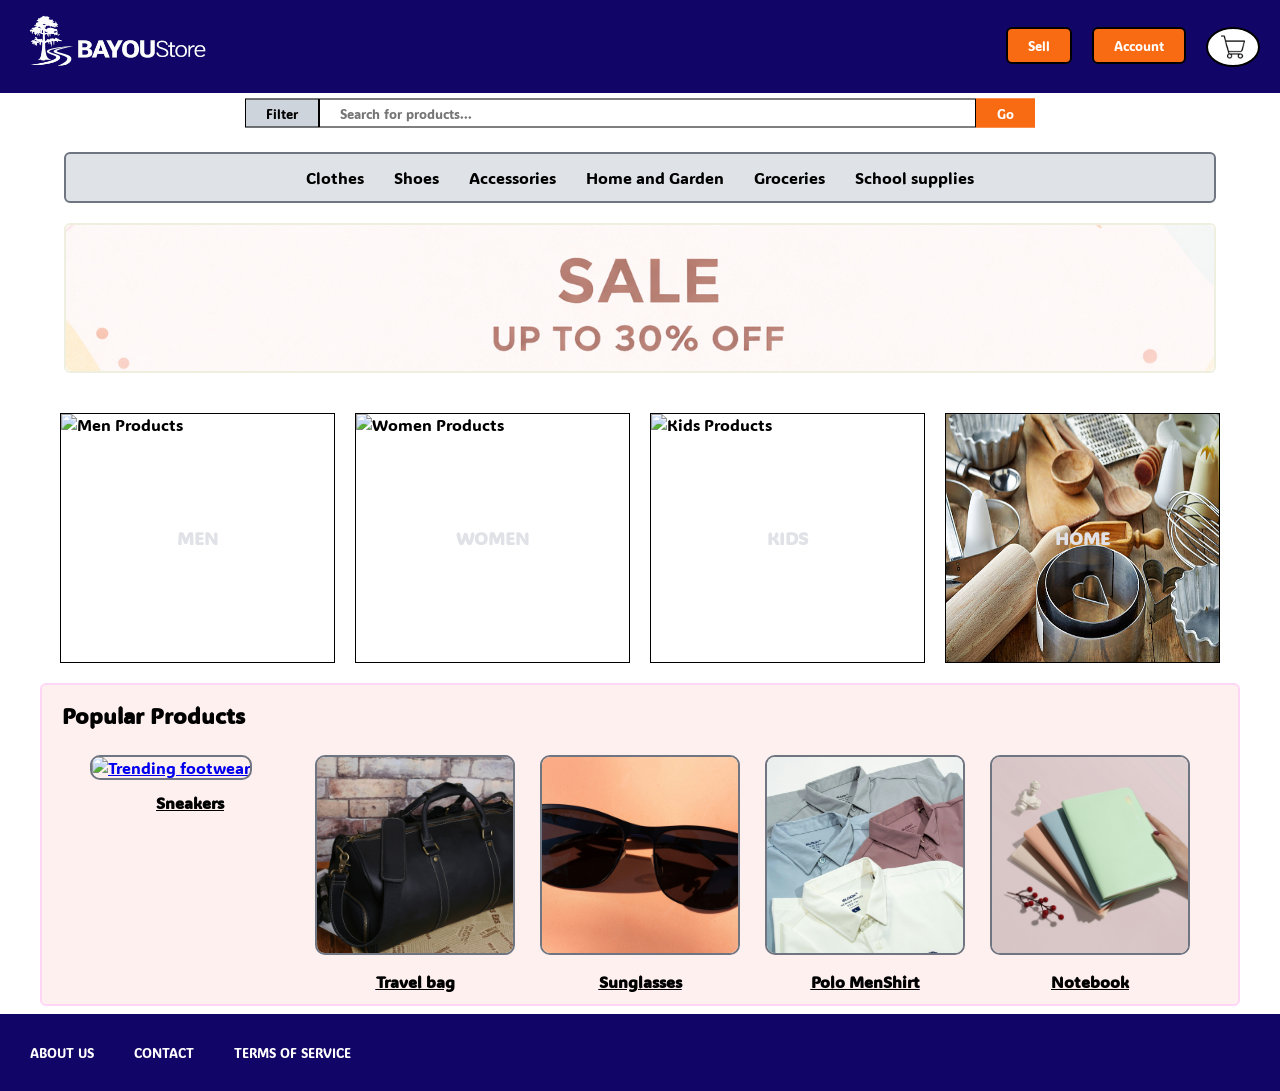
==== index.html @ 2c04701a "Added seller page" ====
<!DOCTYPE html>
<html lang="en">

<head>
    <!-- meta tags for the browser and earch engines -->
    <meta charset="UTF-8">
    <meta name="viewport" content="width=device-width, initial-scale=1.0">
    <meta name="description"
        content="BAYOUstore is an online marketplace where users can browse products, sell products, view product details,and manage purchasing with cart and checkout.">
    <meta name="keywords" content="marketplace, shopping, products, ecommerce, BAYOUstore">
    <title>BAYOUstore</title>
    <!-- External CSS link -->
    <link rel="stylesheet" href="style.css">
</head>

<body>
    <!-- header area -->
    <header class="header">
        <!-- navigation bar -->
        <nav class="navbar">
            <!-- Website logo: links back to the homepage -->
            <a href="index.html" class="logo-link">
                <img class="logo" src="images/logo_image.png" alt="BAYOUstore logo">
            </a>

            <!-- links to different website pages -->
            <ul class="nav-links">
                <li><button onclick="location.href='seller.html'">Sell</button></li>
                <li><button >Account</button></li>
                <!-- cart button with an icon image -->
                <li><button class="cart-button" onclick="location.href='cart.html'">
                        <img src="images/cart.png" alt="Cart">
                    </button></li>
            </ul>
        </nav>
    </header>

    <!-- Search/fitler Section -->
    <section class="search_container">
        <search class="search-box">
            <!-- Placeholder for the future filtering logic -->
            <button type="button" class="filter-button">Filter</button>
            <input class="search-input" type="search" placeholder="Search for products...">
            <!-- submit button to trigger search -->
            <button type="button" class="search-button">Go</button>
        </search>
    </section>

    <!-- include the main content of the page -->
    <main>
        <!-- categories section -->
         <!-- these links will direct to product listing page having all the categories -->
          <!-- does not work because of no products at the moment -->
        <section class="category-box">
            <ul class="category-ul">
                <li><a href="#">Clothes</a></li>
                <li><a href="#">Shoes</a></li>
                <li><a href="#">Accessories</a></li>
                <li><a href="#">Home and Garden</a></li>
                <li><a href="#">Groceries</a></li>
                <li><a href="#">School supplies</a></li>
            </ul>
        </section>

        <!--ad section -->
        <section class="Ad-box">
            <figure>
                <img src="images/Ad_image.png" alt="Ad Banner">
            </figure>
        </section>

        <!--Main products section -->
        <!-- does not work because of no products at moment -->
         <section class="main-products">
            <article class="mainprod_link">
                <img src="images/Men.jpeg" alt="Men Products"><h3>MEN</h3>
            </article>

            <article class="mainprod_link">
                <img src="images/Women.jpeg" alt="Women Products"><h3>WOMEN</h3>
            </article>

            <article class="mainprod_link">
                <img src="images/Kids.jpeg" alt="Kids Products"><h3>KIDS</h3>
            </article>

            <article class="mainprod_link">
                <img src="images/HomeGoods.jpg" alt="Home Products"><h3>HOME</h3>
            </article>
         </section>

         <!-- popular products section -->
          <!-- does not work becasue of no products at the moment -->
          <section class="popular_prod">
            <h2>Popular Products</h2>
            <article class="trending_prod">
                <a href="product.html"><img src="images/Shoe_popular.jpg" alt="Trending footwear"><h3>Sneakers</h3></a>
            </article>

            <article class="trending_prod">
                <a href="product.html"><img src="images/Travelbag_popular.jpg" alt="Trending Bag"><h3>Travel bag</h3></a>
            </article>

            <article class="trending_prod">
                <a href="product.html"><img src="images/Sunglasses_popular.jpg" alt="Trending Sunglasses"><h3>Sunglasses</h3></a>
            </article>

            <article class="trending_prod">
                <a href="product.html"><img src="images/MenWear_Popular.jpg" alt="Trending Shirts"><h3>Polo MenShirt</h3></a>
            </article>

            <article class="trending_prod">
                <a href="product.html"><img src="images/Notebooks_popular.jpg" alt="Trneding School Supplies"><h3>Notebook</h3></a>
            </article>
          </section>

    </main>


    <!-- Footer: with site details -->
    <footer class="footer">
        <ul class="footer_links">
            <li><button onclick="openDialog('aboutBox')">ABOUT US</button></li>
            <li><button onclick="openDialog('contactBox')">CONTACT</button></li>
            <li><button onclick="openDialog('termsBox')">TERMS OF SERVICE</button></li>
        </ul>
    </footer>

    <!-- Dialog boxes for links in footer -->
     <!-- About dialog box -->
    <dialog id="aboutBox">
        <h2>About Us</h2>
        <p><br>BAYOUstore is an online marketplace designed to connect buyers and sellers in a simple and convenient
            way. Our platform allows users to explore a variety of products, view detailed information, and enjoy a
            smooth shopping experience with secure and user-friendly features.</p>
        <br>
        <button onclick="closeDialog('aboutBox')">Close</button>
    </dialog>

    <!-- Conatact Information Diaolg box -->
    <dialog id="contactBox">
        <h2>Contact</h2>
        <p><br><strong>Email:</strong>support@bayoustore.com
            <strong>Helpline:</strong> +1 666-375981
        </p>
        <br>
        <button onclick="closeDialog('contactBox')">Close</button>
    </dialog>

    <!-- terms of Service Dialog box -->
    <dialog id="termsBox">
        <h2>Terms of Service</h2>
        <p><br>By using BAYOUstore, you agree to follow our terms and conditions. Users are responsible for providing
            accurate information and using the platform respectfully. We aim to ensure a safe and reliable marketplace
            experience, but we are not liable for any misuse or external transactions.</p><br>
        <button onclick="closeDialog('termsBox')">Close</button>
    </dialog>

    <!-- External Javascript link -->
    <script src="script.js"></script>
</body>

</html>
---- style.css ----
/* import font from google fonts */
@import url('https://fonts.googleapis.com/css2?family=ADLaM+Display&family=Montserrat:ital,wght@0,100..900;1,100..900&family=Roboto:ital,wght@0,100..900;1,100..900&display=swap');

/* Reset default margin and padding for the whole page */
* {
    margin: 0;
    padding: 0;
    box-sizing: border-box;
    font-family: "ADLaM Display", system-ui;
}


/* styling for the page to fill the full viewport and prevent overflow */
html,
body {
    min-height: 100vh;
    width: 100%;
    overflow-x: hidden;
}

/* header, main, footer aligned vertically */
body {
    display: flex;
    flex-direction: column;
}

/* main section take the remaining space between footer and header */
main {
    flex: 1;
    display: flex;
    flex-direction: column;
    gap: 20px;
}

/*header background and height setup */
.header {
    background-color: #120568;
    width: 100%;
}

/* Align logo and buttons in one row */
.navbar {
    display: flex;
    justify-content: space-between;
    align-items: center;
    padding: 2px 20px;
    flex-wrap: wrap;
    gap: 10px;
}

/* layout sizing and scaling */
.logo {
    height: 100px;
    transform: scale(1.3);
    margin-bottom: -15px;
    transform-origin: left center;
}

/* Display buttons in header in a horizontal row */
.nav-links {
    display: flex;
    gap: 20px;
    list-style: none;
    flex-wrap: wrap;
}

/* style for buttons in header */
.nav-links button {
    padding: 8px 20px;
    border: 2px solid black;
    background-color: #f96b13;
    color: white;
    border-radius: 6px;
    cursor: pointer;
}

/* circular layout for cart button */
.nav-links .cart-button {
    width: 40px;
    height: 40px;
    border-radius: 50%;
    padding: 12px 25px;
    margin-bottom: 0px;
    display: flex;
    align-items: center;
    justify-content: center;
    background-color: white;
}

/* icon sizing inside cart button */
.cart-button img {
    transform: scale(1.2);
    width: 30px;
    height: 20px;
}

/* Center the search section under the header */
.search_container {
    width: 100%;
    display: flex;
    justify-content: center;
}

/* Search box layout */
.search-box {
    display: flex;
    margin: 20px auto;
    align-items: center;
    justify-content: center;
    max-width: 800px;
    width: 90%;
    border-radius: 25px;
    padding: 5px;
    position: relative;
    z-index: 10;
    transform: translateY(-50%);
    flex-wrap: wrap;
    gap: 0;
}

/* style the filter button */
.search-box .filter-button {
    padding: 5px 20px;
    border: 1px solid black;
    background-color: #ced4db;
    cursor: pointer;
}

/* Style the search input */
.search-box .search-input {
    flex: 1;
    min-width: 180px;
    padding: 5px 20px;
    border: 1px solid black;
}

/* Style the Go button */
.search-box .search-button {
    padding: 5px 20px;
    background-color: #f96b13;
    color: white;
    border: 1px solid #f96b13;
    cursor: pointer;
}

/* footer navigation links */
footer .footer_links {
    display: flex;
    gap: 20px;
    align-items: center;
    background-color: #120568;
    color: white;
    padding: 20px;
    list-style: none;
    flex-wrap: wrap;
}

/* style for footer buttons */
.footer_links li button {
    background: none;
    border: none;
    color: white;
    padding: 10px;
    cursor: pointer;
    text-decoration: none;
    transition: 0.3s;
}

/* hover effect for footer buttons */
.footer_links li button:hover {
    text-decoration: underline;
    color: #aeaca1;
    opacity: 0.8;
}

/* Style for dialog boxes */
dialog {
    padding: 20px;
    border-radius: 10px;
    border: 2px solid #120568;
    width: min(300px, 90vw);
    margin: auto;
    background-color: rgb(243, 242, 241);
}

/* overlay behind dialog box if opened */
dialog::backdrop {
    background: rgba(0, 0, 0, 0.5);
}

/* main content layout for homepage */
main .category-box {
    width: 90%;
    max-width: 1200px;
    margin: -20px auto;
    padding: 5px 10px;
    border: 2px solid #6f7681;
    border-radius: 6px;
    background-color: #dfe3e8;
    display: flex;
    justify-content: center;
    align-items: center;

}

/*Categories section:links */
/* used flexbox for responsive wrapping and centered alignment */
.category-box .category-ul {
    display: flex;
    flex-wrap: wrap;
    list-style: none;
    justify-content: center;
    align-items: center;
    gap: 20px;
    padding: 0;
    margin: 0;
    width: 100%;
}

.category-ul li a {
    text-decoration: none;
    color: black;
    padding: 8px 5px;
    display: flex;
    cursor: pointer;
    font-size: 16px;
}

/* hover effect */
.category-ul li a:hover {
    text-decoration: underline;
}

/* Ad banner Section Layout */
.Ad-box figure {
    width: 100%;
    height: 100%;
    margin: 0;
    display: flex;
    justify-content: center;
}

/* used flexbox for responsiveness */
.Ad-box {
    width: 90%;
    height: 150px;
    max-width: 1200px;
    margin: 20px auto;
    padding: 0;
    border: 2px solid rgb(239, 239, 224);
    border-radius: 6px;
    display: flex;
    justify-content: center;
    align-items: center;
}

/* Ad box layout */
.Ad-box img {
    display: block;
    width: 100%;
    height: 100%;
    object-fit: cover;
    object-position: center;
    border-radius: 6px;
}

/* Main products categories */
/* Frid for resposiveness to auto fit based on screen size */
main .main-products {
    width: 100%;
    max-width: 1200px;
    margin: 0 auto;
    display: grid;
    grid-template-columns: repeat(auto-fit, minmax(200px, 1fr));
    gap: 20px;
    padding: 0 20px;
    box-sizing: border-box;
}

/* links style */
.main-products .mainprod_link {
    width: 100%;
    height: 250px;
    position: relative;
    overflow: hidden;
    cursor: pointer;
    border: 1px solid black;
    transition: all 0.3s ease;
}

/* fit image according to box */
.mainprod_link img {
    width: 100%;
    height: 100%;
    object-position: center;
}

/* text style-overlay on image */
.mainprod_link h3 {
    position: absolute;
    top: 50%;
    left: 50%;
    transform: translate(-50%, -50%);
    color: #e0e2e7;
    font-size: 18px;
    margin: 0;
    text-align: center;
    z-index: 1;
}

/* hover effect */
.mainprod_link:hover {
    transform: scale(1.1);
    box-shadow: 0 8px 16px rgba(0, 0, 0, 0.5);
}

/* Popular products layout */
main .popular_prod {
    width: 95%;
    max-width: 1200px;
    margin: auto;
    margin-bottom: 8px;
    display: flex;
    flex-wrap: wrap;
    gap: 25px;
    justify-content: center;
    border: 2px solid #ffd6f5;
    border-radius: 6px;
    background-color: #fff0f0;
}

/* heading style */
.popular_prod h2 {
    padding: 16px 20px;
    padding-bottom: 0px;
    margin-bottom: 0px;
    width: 100%;
    font-size: 22px;
}

/* individual cards layout */
.popular_prod .trending_prod {
    /*Shrink/grow with base 200px*/
    flex: 0 1 200px;
    max-width: 220px;
    display: flex;
    flex-direction: column;
    overflow: hidden;
    transition: all 0.3s ease;

}

/* style for names of products */
.trending_prod h3 {
    padding: 12px;
    text-align: center;
    font-size: 16px;
    flex-grow: 1;
    display: flex;
    align-items: center;
    justify-content: center;
    color: black;
    text-decoration: underline;
    text-decoration-color: none;
}

/* fit image according to box size */
.trending_prod img {
    width: 100%;
    height: 200px;
    object-fit: cover;
    border: 2px solid #6f7681;
    border-radius: 10px;
}

/* hover effect for each car */
.trending_prod:hover {
    transform: translateY(-5px);
    box-shadow: 0 8px 20px rgba(0, 0, 0, 0.15);
    border-radius: 10px;
}


/* Seller Page main Style */
main .seller-profile {
    width: 90%;
    max-width: 1200px;
    margin: -20px auto;
    padding: 5px 10px;
    border: 2px solid #6f7681;
    border-radius: 8px;
    background-color: rgb(246, 239, 229);
    display: flex;
    align-items: center;
    position: relative;
}

/* Fix the logo of shop according to the size */
.seller-logo {
    width: 100px;
    height: 80px;
    /* hides extra part of image */
    overflow: hidden;
    border-radius: 6px;
    display: flex;
    align-items: center;
    justify-content: center;
    padding: -10px;
    padding-left: 30px;
    border: none;
    border: 1px solid rgb(127, 101, 67);
    border-radius: 50px;
    background-color: #13233b;
}

/* increased the size of image for visibility */
.seller-logo img {
    width: 100%;
    height: 100%;
    object-fit: cover;
    transform: scale(2.5);
}

.seller_name {
    margin-top: -40px;
    margin-left: 10px;
}

.seller_name h2 {
    font-size: 18px;
    font-family: 'Segoe UI', Tahoma, Geneva, Verdana, sans-serif;
}

/* Statistics of shop which is placed to the right bottom corner of it's parent */
.seller-stats {
    position: absolute;
    bottom: 15px;
    right: 20px;
    text-align: right;
    font-size: 16px;
}

/* Add products form */
.add-product {
    width: 95%;
    max-width: 1200px;
    margin: 10px auto;
}

/*Add Button */
.add-btn {
    width: 100%;
    background: #979ea8;
    padding: 20px 40px;
    border-radius: 6px;
    font-size: 16px;
    cursor: pointer;
    margin-bottom: 20px;
    box-shadow: 0 6px 10px rgba(150, 147, 145, 0.4);
    transition: all 0.3s ease;
    text-transform: uppercase;
    letter-spacing: 1px;
}

/* hover effect for add button */
.add-btn:hover {
    transform: translateY(-3px);
    background-color: #c9cfd7;
    box-shadow: 0 10px 30px rgba(150, 147, 145, 0.4);
}

/* Form layout*/
.product-form {
    display: none;
    flex-direction: column;
    gap: 25px;
    padding: 35px;
    background-color: #edeff0;
    border-radius: 16px;
    box-shadow: 0 8px 32px rgba(0, 0, 0, 0.12);
    border: 3px solid transparent;
}

/* Label and Input */
.form-row {
    display: flex;
    align-items: flex-start;
    gap: 20px;
}

.form-row label {
    width: 130px;
    flex-shrink: 0;
    font-weight: 700;
    color: #444;
    font-size: 16px;
    padding-top: 18px;
    text-align: left;
    font-family: -apple-system, sans-serif;
}

.form-row input,
.form-row textarea {
    flex: 1;
    padding: 18px 20px;
    border: 2px solid #dee5ee;
    border-radius: 10px;
    font-size: 16px;
    background: white;
    transition: all 0.3s ease;
    box-shadow: 0 2px 8px rgba(0, 0, 0, 0.05);
}

.form-row input:focus,
.form-row textarea:focus {
    outline: none;
    box-shadow: 0 0 0 4px rgba(249, 107, 19, 0.1);
    transform: translateY(-1px);
}

.form-row textarea {
    min-height: 120px;
    resize: vertical;
}

.form-row input[type="file"] {
    padding: 16px;
    cursor: pointer;
}

.form-row small {
    display: block;
    color: #888;
    font-size: 13px;
    margin-top: 5px;
    font-style: italic;
}

/* Submit Button*/
.submit-btn {
    align-self: flex-start;
    background: #979ea8;
    border: none;
    padding: 12px 24px;
    border-radius: 8px;
    font-size: 14px;
    font-weight: 600;
    cursor: pointer;
    margin-top: 15px;
    text-transform: uppercase;
    letter-spacing: 0.5px;
}

/* hover effect for button */
.submit-btn:hover {
    background: #c9cfd7;
    transform: translateY(-1px);
}

/* seller products */
.seller-products {
    width: 95%;
    max-width: 1200px;
    margin: -20px auto;
}

/* heading of seller products */
.seller-products h2 {
    margin-bottom: 10px;
    font-size: 26px;
    color: #333;
    padding-bottom: 12px;
}

/* Product Card with Image */
.product-card {
    display: flex;
    gap: 20px;
    padding: 25px;
    margin-bottom: 25px;
    background: rgb(242, 226, 226);
    border-radius: 16px;
    box-shadow: 0 6px 25px rgba(0,0,0,0.1);
    transition: all 0.3s ease;
}

/* hever effect for button */
.product-card:hover {
    transform: translateY(-4px);
    box-shadow: 0 12px 40px rgba(0,0,0,0.15);
}

/* Product Image */
.product-img {
    width: 100px;
    height: 100px;
    object-fit: cover;
    border-radius: 12px;
    flex-shrink: 0;
    box-shadow: 0 4px 15px rgba(0,0,0,0.2);
}

/* Content Layout */
.product-content {
    flex: 1;
    display: flex;
    justify-content: space-between;
    align-items: flex-start;
    gap: 20px;
}

.product-info {
    flex: 1;
}

/* heading for product name */
.product-info h3 {
    margin: 0 0 10px 0;
    font-size: 22px;
    color: #2c3e50;
    font-weight: 700;
}

/* Description of product layout */
.product-info p {
    color: #7f8c8d;
    margin: 0 0 12px 0;
    font-size: 15px;
    line-height: 1.6;
}

/* Product price layout */
.product-price {
    font-size: 20px;
    font-weight: 800;
    color: #445260;
    padding: 8px 16px;
    border-radius: 25px;
    display: inline-block;
}

/*Action Buttons layout */
.product-action {
    display: flex;
    flex-direction: row;
    gap: 8px;
    align-self: flex-start;
}

/*individual action Buttons layout*/
.action-btn {
    padding: 10px 18px;
    border: none;
    border-radius: 8px;
    cursor: pointer;
    font-size: 14px;
    transition: all 0.3s ease;
    min-width: 80px;
    display: flex;
    align-items: center;
    justify-content: center;
    flex-direction: row;
}

.edit-btn {
    background:#120568;
    color: white;
}

.delete-btn {
    background:#f96b13;
    color: white;
}

/* hover effect for action butons of products */
.action-btn:hover {
    transform: translateY(-2px);
    box-shadow: 0 6px 20px rgba(0,0,0,0.2);
}

/* smallers screens layout adjustments */
/* mobile responsive adjustments */
@media (max-width: 768px) {
    .navbar {
        justify-content: center;
    }

    .logo {
        height: 80px;
        transform: scale(1.1);
    }

    .nav-links {
        gap: 12px;
    }

    .search-box {
        width: 95%;
        transform: translateY(-25%);
    }

    .search-box .search-input {
        min-width: 140px;
    }

    .Ad-box {
        width: 95%;
        height: 120px;
        margin: 15px auto;
    }

    .add-product {
        width: 98%;
    }

    .form-row {
        flex-direction: column;
        gap: 10px;
        align-items: center;
        justify-content: center;
    }

    .form-row label {
        width: 100%;
        padding-top: 0;
        text-align: left;
    }

    .add-btn {
        padding: 18px 30px;
        font-size: 20px;
    }

    .product-card {
        flex-direction: column;
        align-items: center;
        text-align: center;
        gap: 20px;
    }
    
    .product-content {
        flex-direction: column;
        gap: 15px;
        width: 100%;
    }
    
    .product-info {
        flex-direction: row;
        width: 100%;
        justify-content: center;
    }

}

/* Tablet size */
@media (min-width: 769px) and (max-width: 1024px) {
    .Ad-box {
        height: 140px;
    }
}

/* Desktop: Full size */
@media (min-width: 1025px) {
    .Ad-box {
        height: 150px;
    }
}
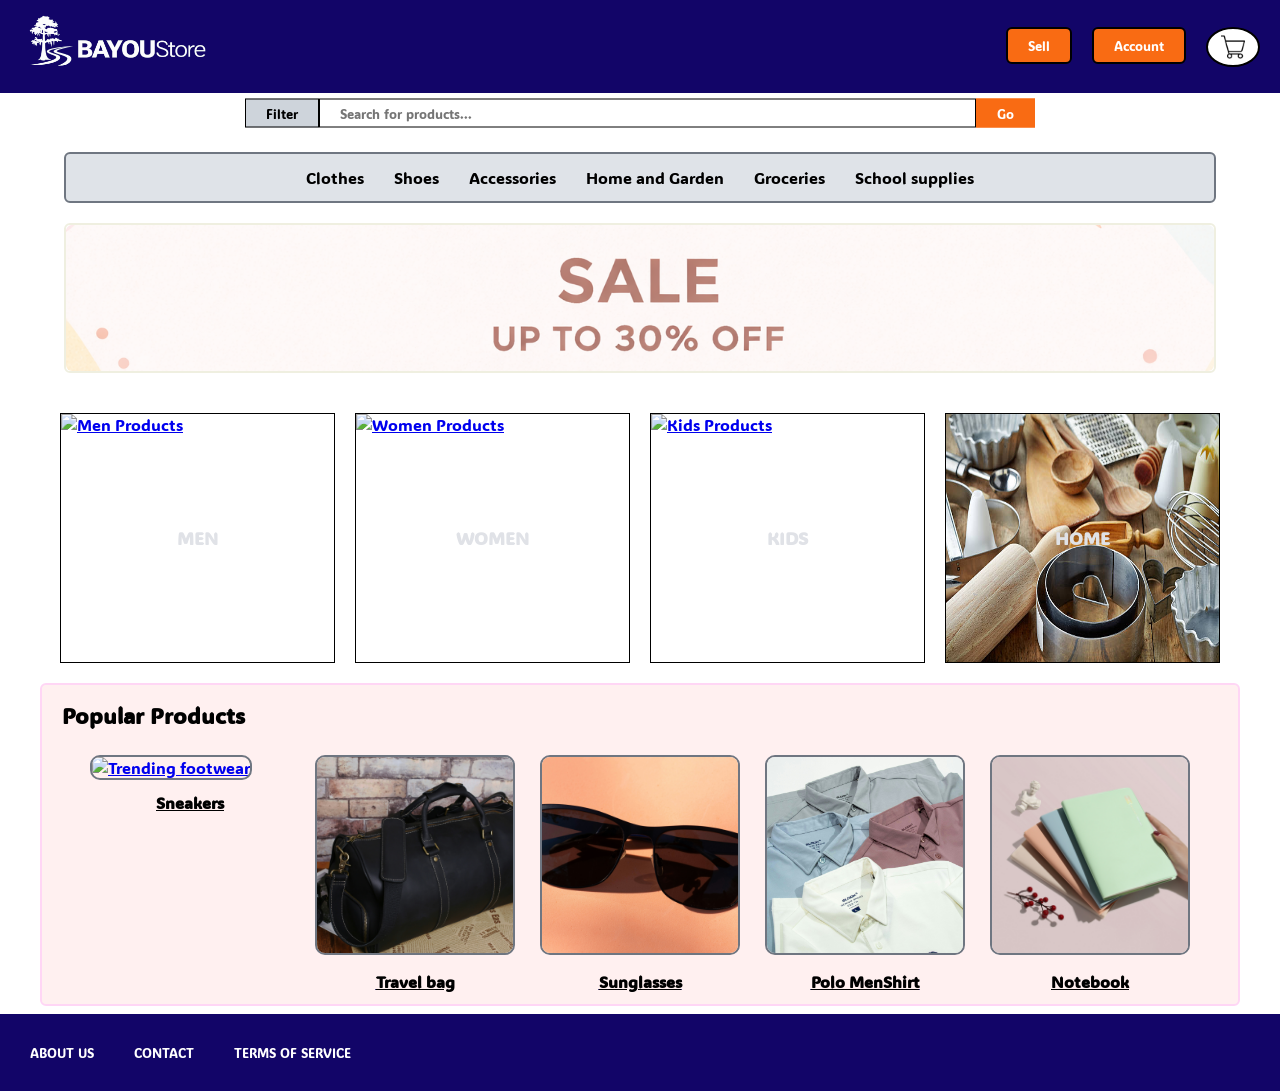
==== commit 7dc35d2f: "made some smaller changes for the links on homepage" ====
--- a/index.html
+++ b/index.html
@@ -25,6 +25,7 @@
 
             <!-- links to different website pages -->
             <ul class="nav-links">
+                <!-- Seller page is available without login for now(login logic will be added later) -->
                 <li><button onclick="location.href='seller.html'">Sell</button></li>
                 <li><button >Account</button></li>
                 <!-- cart button with an icon image -->
@@ -53,12 +54,12 @@
           <!-- does not work because of no products at the moment -->
         <section class="category-box">
             <ul class="category-ul">
-                <li><a href="#">Clothes</a></li>
-                <li><a href="#">Shoes</a></li>
-                <li><a href="#">Accessories</a></li>
-                <li><a href="#">Home and Garden</a></li>
-                <li><a href="#">Groceries</a></li>
-                <li><a href="#">School supplies</a></li>
+                <li><a href="product.html">Clothes</a></li>
+                <li><a href="product.html">Shoes</a></li>
+                <li><a href="product.html">Accessories</a></li>
+                <li><a href="product.html">Home and Garden</a></li>
+                <li><a href="product.html">Groceries</a></li>
+                <li><a href="product.html">School supplies</a></li>
             </ul>
         </section>
 
@@ -73,19 +74,19 @@
         <!-- does not work because of no products at moment -->
          <section class="main-products">
             <article class="mainprod_link">
-                <img src="images/Men.jpeg" alt="Men Products"><h3>MEN</h3>
+                <a href="product.html"><img src="images/Men.jpeg" alt="Men Products"><h3>MEN</h3></a>
             </article>
 
             <article class="mainprod_link">
-                <img src="images/Women.jpeg" alt="Women Products"><h3>WOMEN</h3>
+                <a href="product.html"><img src="images/Women.jpeg" alt="Women Products"><h3>WOMEN</h3></a>
             </article>
 
             <article class="mainprod_link">
-                <img src="images/Kids.jpeg" alt="Kids Products"><h3>KIDS</h3>
+                <a href="product.html"><img src="images/Kids.jpeg" alt="Kids Products"><h3>KIDS</h3></a>
             </article>
 
             <article class="mainprod_link">
-                <img src="images/HomeGoods.jpg" alt="Home Products"><h3>HOME</h3>
+                <a href="product.html"><img src="images/HomeGoods.jpg" alt="Home Products"><h3>HOME</h3></a>
             </article>
          </section>
 
--- a/style.css
+++ b/style.css
@@ -340,7 +340,7 @@
 
 /* individual cards layout */
 .popular_prod .trending_prod {
-    /*Shrink/grow with base 200px*/
+    /*grow with base 200px*/
     flex: 0 1 200px;
     max-width: 220px;
     display: flex;
@@ -544,7 +544,6 @@
     padding: 12px 24px;
     border-radius: 8px;
     font-size: 14px;
-    font-weight: 600;
     cursor: pointer;
     margin-top: 15px;
     text-transform: uppercase;
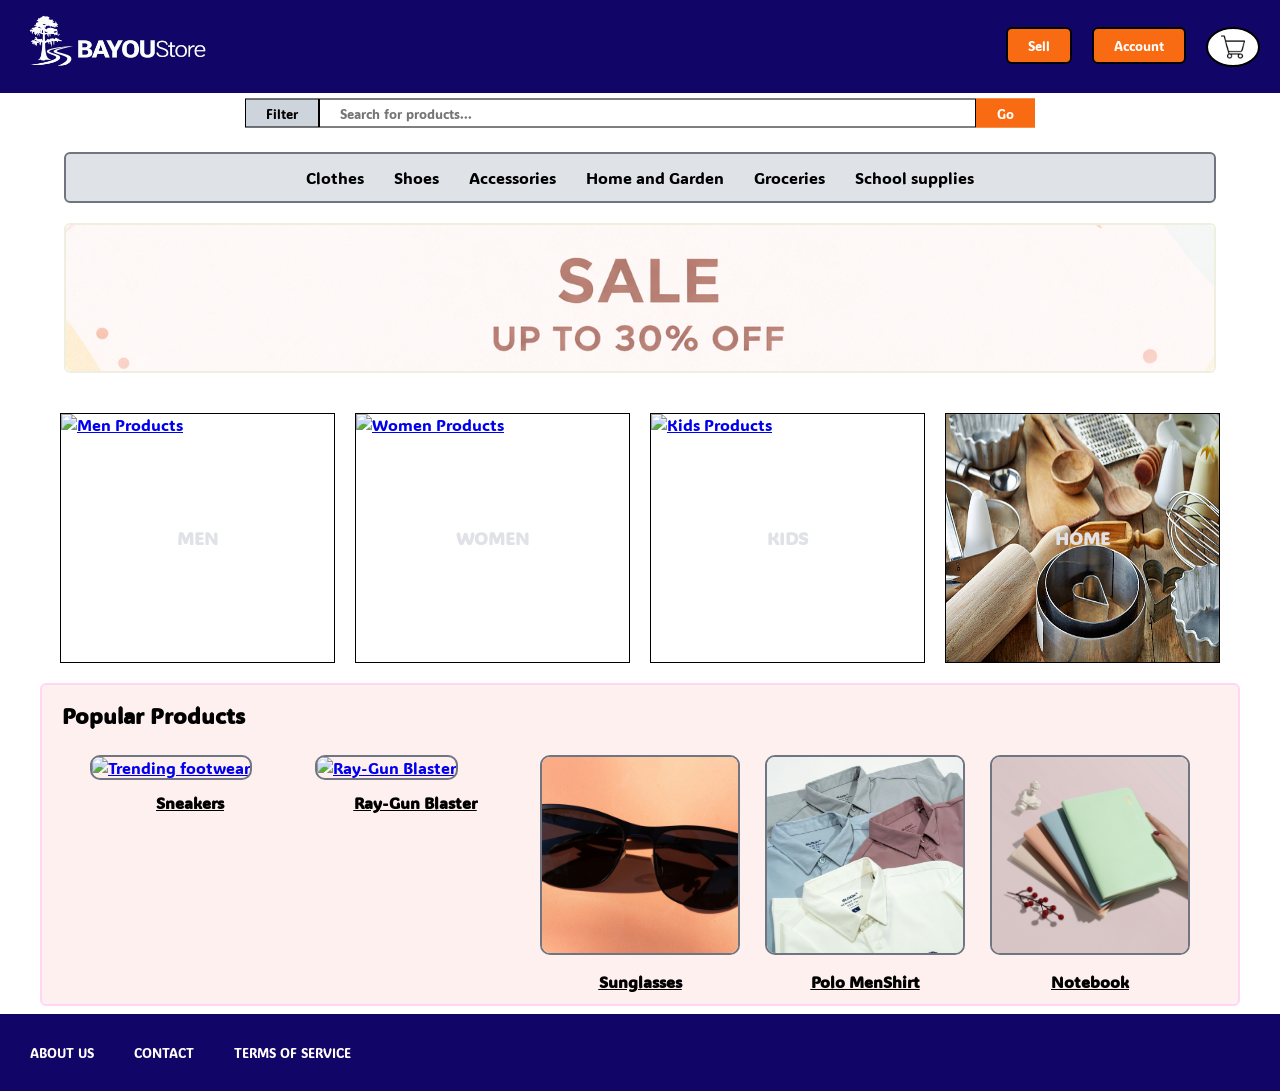
==== commit e64d0549: "Added the link of product page to popular products, all will link to same product as we don't have o" ====
--- a/index.html
+++ b/index.html
@@ -29,7 +29,7 @@
                 <li><button onclick="location.href='seller.html'">Sell</button></li>
                 <li><button >Account</button></li>
                 <!-- cart button with an icon image -->
-                <li><button class="cart-button" onclick="location.href='cart.html'">
+                <li><button class="cart-button" onclick="location.href='../Online-Marketplace/Shopping Cart/Shopping Cart.html'">
                         <img src="images/cart.png" alt="Cart">
                     </button></li>
             </ul>
@@ -91,27 +91,27 @@
          </section>
 
          <!-- popular products section -->
-          <!-- does not work becasue of no products at the moment -->
+          <!--All Will only direct to one product on product list page for now till backend is added-->
           <section class="popular_prod">
             <h2>Popular Products</h2>
             <article class="trending_prod">
-                <a href="product.html"><img src="images/Shoe_popular.jpg" alt="Trending footwear"><h3>Sneakers</h3></a>
+                <a href="Products.html"><img src="images/Shoe_popular.jpg" alt="Trending footwear"><h3>Sneakers</h3></a>
             </article>
 
             <article class="trending_prod">
-                <a href="product.html"><img src="images/Travelbag_popular.jpg" alt="Trending Bag"><h3>Travel bag</h3></a>
+                <a href="Products.html"><img src="../Online-Marketplace/Alec/images/product.png" alt="Ray-Gun Blaster"><h3>Ray-Gun Blaster</h3></a>
             </article>
 
             <article class="trending_prod">
-                <a href="product.html"><img src="images/Sunglasses_popular.jpg" alt="Trending Sunglasses"><h3>Sunglasses</h3></a>
+                <a href="Products.html"><img src="images/Sunglasses_popular.jpg" alt="Trending Sunglasses"><h3>Sunglasses</h3></a>
             </article>
 
             <article class="trending_prod">
-                <a href="product.html"><img src="images/MenWear_Popular.jpg" alt="Trending Shirts"><h3>Polo MenShirt</h3></a>
+                <a href="Products.html"><img src="images/MenWear_Popular.jpg" alt="Trending Shirts"><h3>Polo MenShirt</h3></a>
             </article>
 
             <article class="trending_prod">
-                <a href="product.html"><img src="images/Notebooks_popular.jpg" alt="Trneding School Supplies"><h3>Notebook</h3></a>
+                <a href="Products.html"><img src="images/Notebooks_popular.jpg" alt="Trneding School Supplies"><h3>Notebook</h3></a>
             </article>
           </section>
 
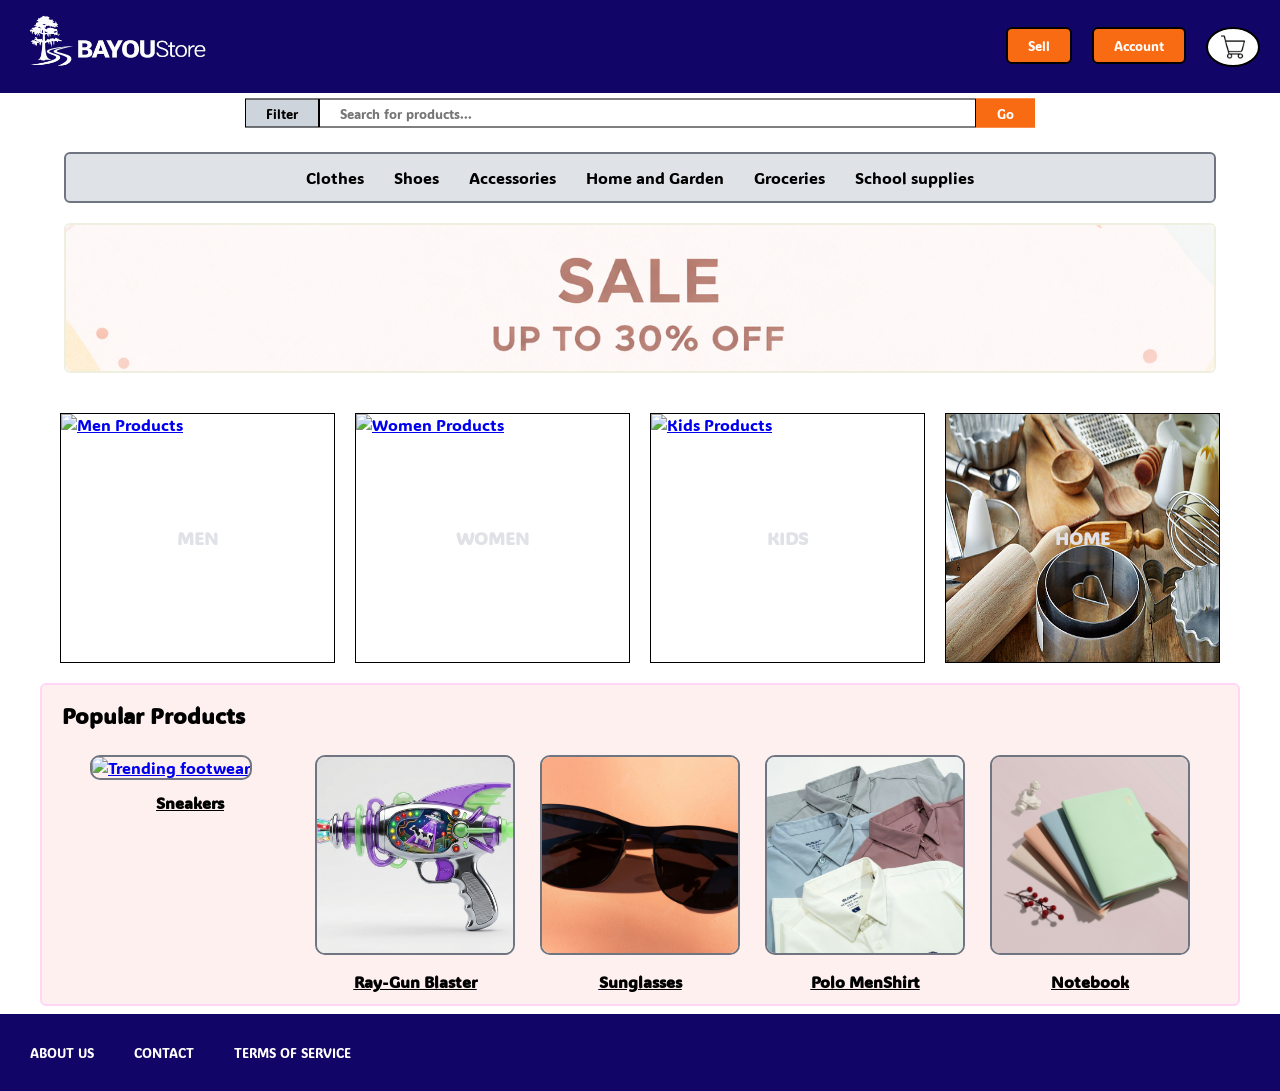
==== commit 6d89c64a: "Update index.html" ====
--- a/index.html
+++ b/index.html
@@ -54,12 +54,12 @@
           <!-- does not work because of no products at the moment -->
         <section class="category-box">
             <ul class="category-ul">
-                <li><a href="product.html">Clothes</a></li>
-                <li><a href="product.html">Shoes</a></li>
-                <li><a href="product.html">Accessories</a></li>
-                <li><a href="product.html">Home and Garden</a></li>
-                <li><a href="product.html">Groceries</a></li>
-                <li><a href="product.html">School supplies</a></li>
+                <li><a href="Products.html">Clothes</a></li>
+                <li><a href="Products.html">Shoes</a></li>
+                <li><a href="Products.html">Accessories</a></li>
+                <li><a href="Products.html">Home and Garden</a></li>
+                <li><a href="Products.html">Groceries</a></li>
+                <li><a href="Products.html">School supplies</a></li>
             </ul>
         </section>
 
@@ -74,19 +74,19 @@
         <!-- does not work because of no products at moment -->
          <section class="main-products">
             <article class="mainprod_link">
-                <a href="product.html"><img src="images/Men.jpeg" alt="Men Products"><h3>MEN</h3></a>
+                <a href="Products.html"><img src="images/Men.jpeg" alt="Men Products"><h3>MEN</h3></a>
             </article>
 
             <article class="mainprod_link">
-                <a href="product.html"><img src="images/Women.jpeg" alt="Women Products"><h3>WOMEN</h3></a>
+                <a href="Products.html"><img src="images/Women.jpeg" alt="Women Products"><h3>WOMEN</h3></a>
             </article>
 
             <article class="mainprod_link">
-                <a href="product.html"><img src="images/Kids.jpeg" alt="Kids Products"><h3>KIDS</h3></a>
+                <a href="Products.html"><img src="images/Kids.jpeg" alt="Kids Products"><h3>KIDS</h3></a>
             </article>
 
             <article class="mainprod_link">
-                <a href="product.html"><img src="images/HomeGoods.jpg" alt="Home Products"><h3>HOME</h3></a>
+                <a href="Products.html"><img src="images/HomeGoods.jpg" alt="Home Products"><h3>HOME</h3></a>
             </article>
          </section>
 
@@ -99,7 +99,7 @@
             </article>
 
             <article class="trending_prod">
-                <a href="Products.html"><img src="../Online-Marketplace/Alec/images/product.png" alt="Ray-Gun Blaster"><h3>Ray-Gun Blaster</h3></a>
+                <a href="Products.html"><img src="product.png" alt="Ray-Gun Blaster"><h3>Ray-Gun Blaster</h3></a>
             </article>
 
             <article class="trending_prod">
@@ -161,4 +161,4 @@
     <script src="script.js"></script>
 </body>
 
-</html>+</html>
